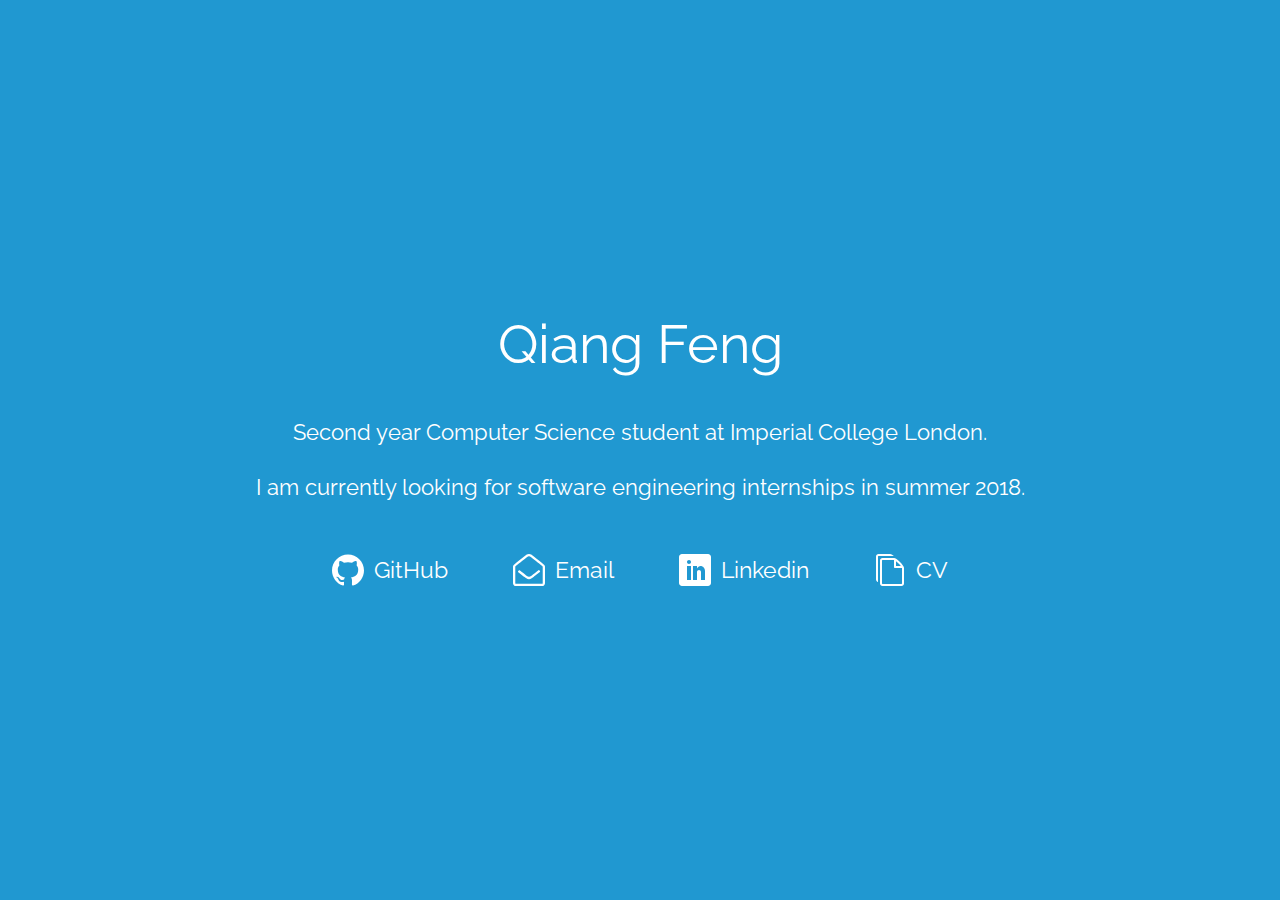
==== html/index.html @ 4c56820d "Add base website" ====
<!DOCTYPE html>
<html>
<head>
  <meta name="viewport" content="width=device-width">
  <title>Qiang Feng</title>
  <link href="https://fonts.googleapis.com/css?family=Raleway:300,400" rel="stylesheet">
  <link rel="stylesheet" type="text/css" href="css/normalise.css">
  <link rel="stylesheet" type="text/css" href="css/global.css">
</head>
<body>
  <header>
    <h1>Qiang Feng</h1>
    <p>Second year Computer Science student at <a href="https://www.imperial.ac.uk">Imperial College London</a>.</p>
    <p>I am currently looking for software engineering internships in summer 2018.</p>
    <ul class="links">
      <li><i><span class="ic-github"></span><a href="https://github.com/Qiang-Feng">GitHub</a></i></li>
      <li><i><span class="ic-mail"></span><a href="mailto:Qiang.Feng@hotmail.co.uk">Email</a></i></li>
      <li><i><span class="ic-linkedin"></span><a href="https://www.linkedin.com/in/qiang-feng">Linkedin</a></i></li>
      <li class="last"><i><span class="ic-file"></span><a href="CV.pdf">CV</a></i></li>
    </ul>
  </header>
</body>
</html>
---- html/css/normalise.css ----
/*! normalize.css v5.0.0 | MIT License | github.com/necolas/normalize.css */

/**
 * 1. Change the default font family in all browsers (opinionated).
 * 2. Correct the line height in all browsers.
 * 3. Prevent adjustments of font size after orientation changes in
 *    IE on Windows Phone and in iOS.
 */

/* Document
   ========================================================================== */

html {
  font-family: sans-serif; /* 1 */
  line-height: 1.15; /* 2 */
  -ms-text-size-adjust: 100%; /* 3 */
  -webkit-text-size-adjust: 100%; /* 3 */
}

/* Sections
   ========================================================================== */

/**
 * Remove the margin in all browsers (opinionated).
 */

body {
  margin: 0;
}

/**
 * Add the correct display in IE 9-.
 */

article,
aside,
footer,
header,
nav,
section {
  display: block;
}

/**
 * Correct the font size and margin on `h1` elements within `section` and
 * `article` contexts in Chrome, Firefox, and Safari.
 */

h1 {
  font-size: 2em;
  margin: 0.67em 0;
}

/* Grouping content
   ========================================================================== */

/**
 * Add the correct display in IE 9-.
 * 1. Add the correct display in IE.
 */

figcaption,
figure,
main { /* 1 */
  display: block;
}

/**
 * Add the correct margin in IE 8.
 */

figure {
  margin: 1em 40px;
}

/**
 * 1. Add the correct box sizing in Firefox.
 * 2. Show the overflow in Edge and IE.
 */

hr {
  box-sizing: content-box; /* 1 */
  height: 0; /* 1 */
  overflow: visible; /* 2 */
}

/**
 * 1. Correct the inheritance and scaling of font size in all browsers.
 * 2. Correct the odd `em` font sizing in all browsers.
 */

pre {
  font-family: monospace, monospace; /* 1 */
  font-size: 1em; /* 2 */
}

/* Text-level semantics
   ========================================================================== */

/**
 * 1. Remove the gray background on active links in IE 10.
 * 2. Remove gaps in links underline in iOS 8+ and Safari 8+.
 */

a {
  background-color: transparent; /* 1 */
  -webkit-text-decoration-skip: objects; /* 2 */
}

/**
 * Remove the outline on focused links when they are also active or hovered
 * in all browsers (opinionated).
 */

a:active,
a:hover {
  outline-width: 0;
}

/**
 * 1. Remove the bottom border in Firefox 39-.
 * 2. Add the correct text decoration in Chrome, Edge, IE, Opera, and Safari.
 */

abbr[title] {
  border-bottom: none; /* 1 */
  text-decoration: underline; /* 2 */
  text-decoration: underline dotted; /* 2 */
}

/**
 * Prevent the duplicate application of `bolder` by the next rule in Safari 6.
 */

b,
strong {
  font-weight: inherit;
}

/**
 * Add the correct font weight in Chrome, Edge, and Safari.
 */

b,
strong {
  font-weight: bolder;
}

/**
 * 1. Correct the inheritance and scaling of font size in all browsers.
 * 2. Correct the odd `em` font sizing in all browsers.
 */

code,
kbd,
samp {
  font-family: monospace, monospace; /* 1 */
  font-size: 1em; /* 2 */
}

/**
 * Add the correct font style in Android 4.3-.
 */

dfn {
  font-style: italic;
}

/**
 * Add the correct background and color in IE 9-.
 */

mark {
  background-color: #ff0;
  color: #000;
}

/**
 * Add the correct font size in all browsers.
 */

small {
  font-size: 80%;
}

/**
 * Prevent `sub` and `sup` elements from affecting the line height in
 * all browsers.
 */

sub,
sup {
  font-size: 75%;
  line-height: 0;
  position: relative;
  vertical-align: baseline;
}

sub {
  bottom: -0.25em;
}

sup {
  top: -0.5em;
}

/* Embedded content
   ========================================================================== */

/**
 * Add the correct display in IE 9-.
 */

audio,
video {
  display: inline-block;
}

/**
 * Add the correct display in iOS 4-7.
 */

audio:not([controls]) {
  display: none;
  height: 0;
}

/**
 * Remove the border on images inside links in IE 10-.
 */

img {
  border-style: none;
}

/**
 * Hide the overflow in IE.
 */

svg:not(:root) {
  overflow: hidden;
}

/* Forms
   ========================================================================== */

/**
 * 1. Change the font styles in all browsers (opinionated).
 * 2. Remove the margin in Firefox and Safari.
 */

button,
input,
optgroup,
select,
textarea {
  font-family: sans-serif; /* 1 */
  font-size: 100%; /* 1 */
  line-height: 1.15; /* 1 */
  margin: 0; /* 2 */
}

/**
 * Show the overflow in IE.
 * 1. Show the overflow in Edge.
 */

button,
input { /* 1 */
  overflow: visible;
}

/**
 * Remove the inheritance of text transform in Edge, Firefox, and IE.
 * 1. Remove the inheritance of text transform in Firefox.
 */

button,
select { /* 1 */
  text-transform: none;
}

/**
 * 1. Prevent a WebKit bug where (2) destroys native `audio` and `video`
 *    controls in Android 4.
 * 2. Correct the inability to style clickable types in iOS and Safari.
 */

button,
html [type="button"], /* 1 */
[type="reset"],
[type="submit"] {
  -webkit-appearance: button; /* 2 */
}

/**
 * Remove the inner border and padding in Firefox.
 */

button::-moz-focus-inner,
[type="button"]::-moz-focus-inner,
[type="reset"]::-moz-focus-inner,
[type="submit"]::-moz-focus-inner {
  border-style: none;
  padding: 0;
}

/**
 * Restore the focus styles unset by the previous rule.
 */

button:-moz-focusring,
[type="button"]:-moz-focusring,
[type="reset"]:-moz-focusring,
[type="submit"]:-moz-focusring {
  outline: 1px dotted ButtonText;
}

/**
 * Change the border, margin, and padding in all browsers (opinionated).
 */

fieldset {
  border: 1px solid #c0c0c0;
  margin: 0 2px;
  padding: 0.35em 0.625em 0.75em;
}

/**
 * 1. Correct the text wrapping in Edge and IE.
 * 2. Correct the color inheritance from `fieldset` elements in IE.
 * 3. Remove the padding so developers are not caught out when they zero out
 *    `fieldset` elements in all browsers.
 */

legend {
  box-sizing: border-box; /* 1 */
  color: inherit; /* 2 */
  display: table; /* 1 */
  max-width: 100%; /* 1 */
  padding: 0; /* 3 */
  white-space: normal; /* 1 */
}

/**
 * 1. Add the correct display in IE 9-.
 * 2. Add the correct vertical alignment in Chrome, Firefox, and Opera.
 */

progress {
  display: inline-block; /* 1 */
  vertical-align: baseline; /* 2 */
}

/**
 * Remove the default vertical scrollbar in IE.
 */

textarea {
  overflow: auto;
}

/**
 * 1. Add the correct box sizing in IE 10-.
 * 2. Remove the padding in IE 10-.
 */

[type="checkbox"],
[type="radio"] {
  box-sizing: border-box; /* 1 */
  padding: 0; /* 2 */
}

/**
 * Correct the cursor style of increment and decrement buttons in Chrome.
 */

[type="number"]::-webkit-inner-spin-button,
[type="number"]::-webkit-outer-spin-button {
  height: auto;
}

/**
 * 1. Correct the odd appearance in Chrome and Safari.
 * 2. Correct the outline style in Safari.
 */

[type="search"] {
  -webkit-appearance: textfield; /* 1 */
  outline-offset: -2px; /* 2 */
}

/**
 * Remove the inner padding and cancel buttons in Chrome and Safari on macOS.
 */

[type="search"]::-webkit-search-cancel-button,
[type="search"]::-webkit-search-decoration {
  -webkit-appearance: none;
}

/**
 * 1. Correct the inability to style clickable types in iOS and Safari.
 * 2. Change font properties to `inherit` in Safari.
 */

::-webkit-file-upload-button {
  -webkit-appearance: button; /* 1 */
  font: inherit; /* 2 */
}

/* Interactive
   ========================================================================== */

/*
 * Add the correct display in IE 9-.
 * 1. Add the correct display in Edge, IE, and Firefox.
 */

details, /* 1 */
menu {
  display: block;
}

/*
 * Add the correct display in all browsers.
 */

summary {
  display: list-item;
}

/* Scripting
   ========================================================================== */

/**
 * Add the correct display in IE 9-.
 */

canvas {
  display: inline-block;
}

/**
 * Add the correct display in IE.
 */

template {
  display: none;
}

/* Hidden
   ========================================================================== */

/**
 * Add the correct display in IE 10-.
 */

[hidden] {
  display: none;
}
---- html/css/global.css ----
* {
  font-family: 'Raleway', sans-serif;
  color: #565656;
}

p {
  line-height: 1.5;
}

a {
  text-decoration: none;
  border-bottom: 1px solid transparent;
  transition: border 0.4s ease;
}

a:hover {
  border-bottom: 1px solid;
}

body, input, select, textarea {
  font-size: 1.2em;
  background-color: white;
}

.clearfix {
  clear: both;
}

h1, h2, h3, h4, h5, h6 {
  padding: 0;
  margin: 0;
  font-weight: normal;
}

h1 {
  font-size: 2.8em;
}

h2 {
  font-size: 1.5em;
}

h3 {
  font-size: 1.17em;
}

h4 {
  font-size: 1.12em;
}

h5 {
 font-size: 0.83em;
}

h6 {
  font-size: 0.75em;
}

body {
  height: 100vh;
  display: flex;
  align-items: center;
  justify-content: center;
  background: #2098d1;
  text-align: center;
}

header {
  padding: 120px 40px;
}

header h1 {
  color: white;
  margin-bottom: 40px;
}

header p {
  font-size: 22px;
  color: white;
}

header a {
  color: white;
}

section {
  padding: 60px 0;
  margin: 0;
  background: #f7f7f7;
}

[class^="ic-"], [class*=" ic-"] {
  display: inline-block;
  line-height: 1;
  background-size: 32px 32px;
  width: 32px;
  height: 32px;
  vertical-align: middle;
  margin-right: 10px;
}

.ic-mail {
  background-image: url("../img/ic-mail.svg");
}

.ic-file {
  background-image: url("../img/ic-file.svg");
}

.ic-github {
  background-image: url("../img/ic-github.svg");
}

.ic-linkedin {
  background-image: url("../img/ic-linkedin.svg");
}

.links {
  list-style: none;
  margin: 50px 0 0;
  padding: 0;
}

.links li {
  display: inline-block;
  margin-right: 60px;
  padding: 0;
}

.links li.last {
  margin: 0;
}

.links li a {
  border: none;
  font-size: 1.2em;
  vertical-align: middle;
}

.links li i {
  font-style: normal;
}

@media screen and (max-width: 720px) {
  .links li {
    margin-right: 30px;
  }
}

@media screen and (max-width: 640px) {
  .links li {
    display: block;
    text-align: middle;
    margin: 30px 0;
  }
  .links li i {
    display: inline-block;
    width: 135px;
    text-align: left;
  }
}
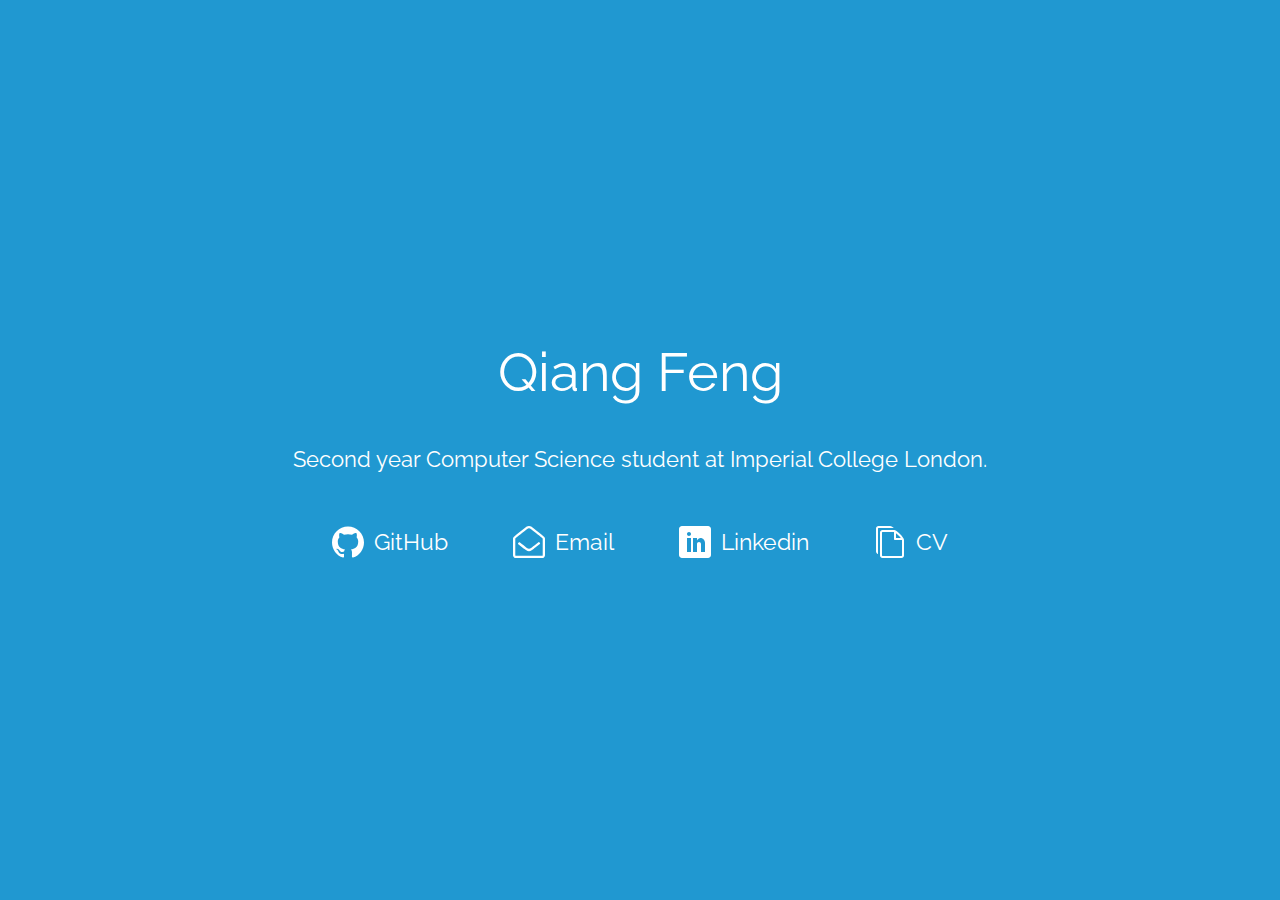
==== commit 9a77e52b: "Remove internship seeking status" ====
--- a/html/index.html
+++ b/html/index.html
@@ -11,7 +11,6 @@
   <header>
     <h1>Qiang Feng</h1>
     <p>Second year Computer Science student at <a href="https://www.imperial.ac.uk">Imperial College London</a>.</p>
-    <p>I am currently looking for software engineering internships in summer 2018.</p>
     <ul class="links">
       <li><i><span class="ic-github"></span><a href="https://github.com/Qiang-Feng">GitHub</a></i></li>
       <li><i><span class="ic-mail"></span><a href="mailto:Qiang.Feng@hotmail.co.uk">Email</a></i></li>
